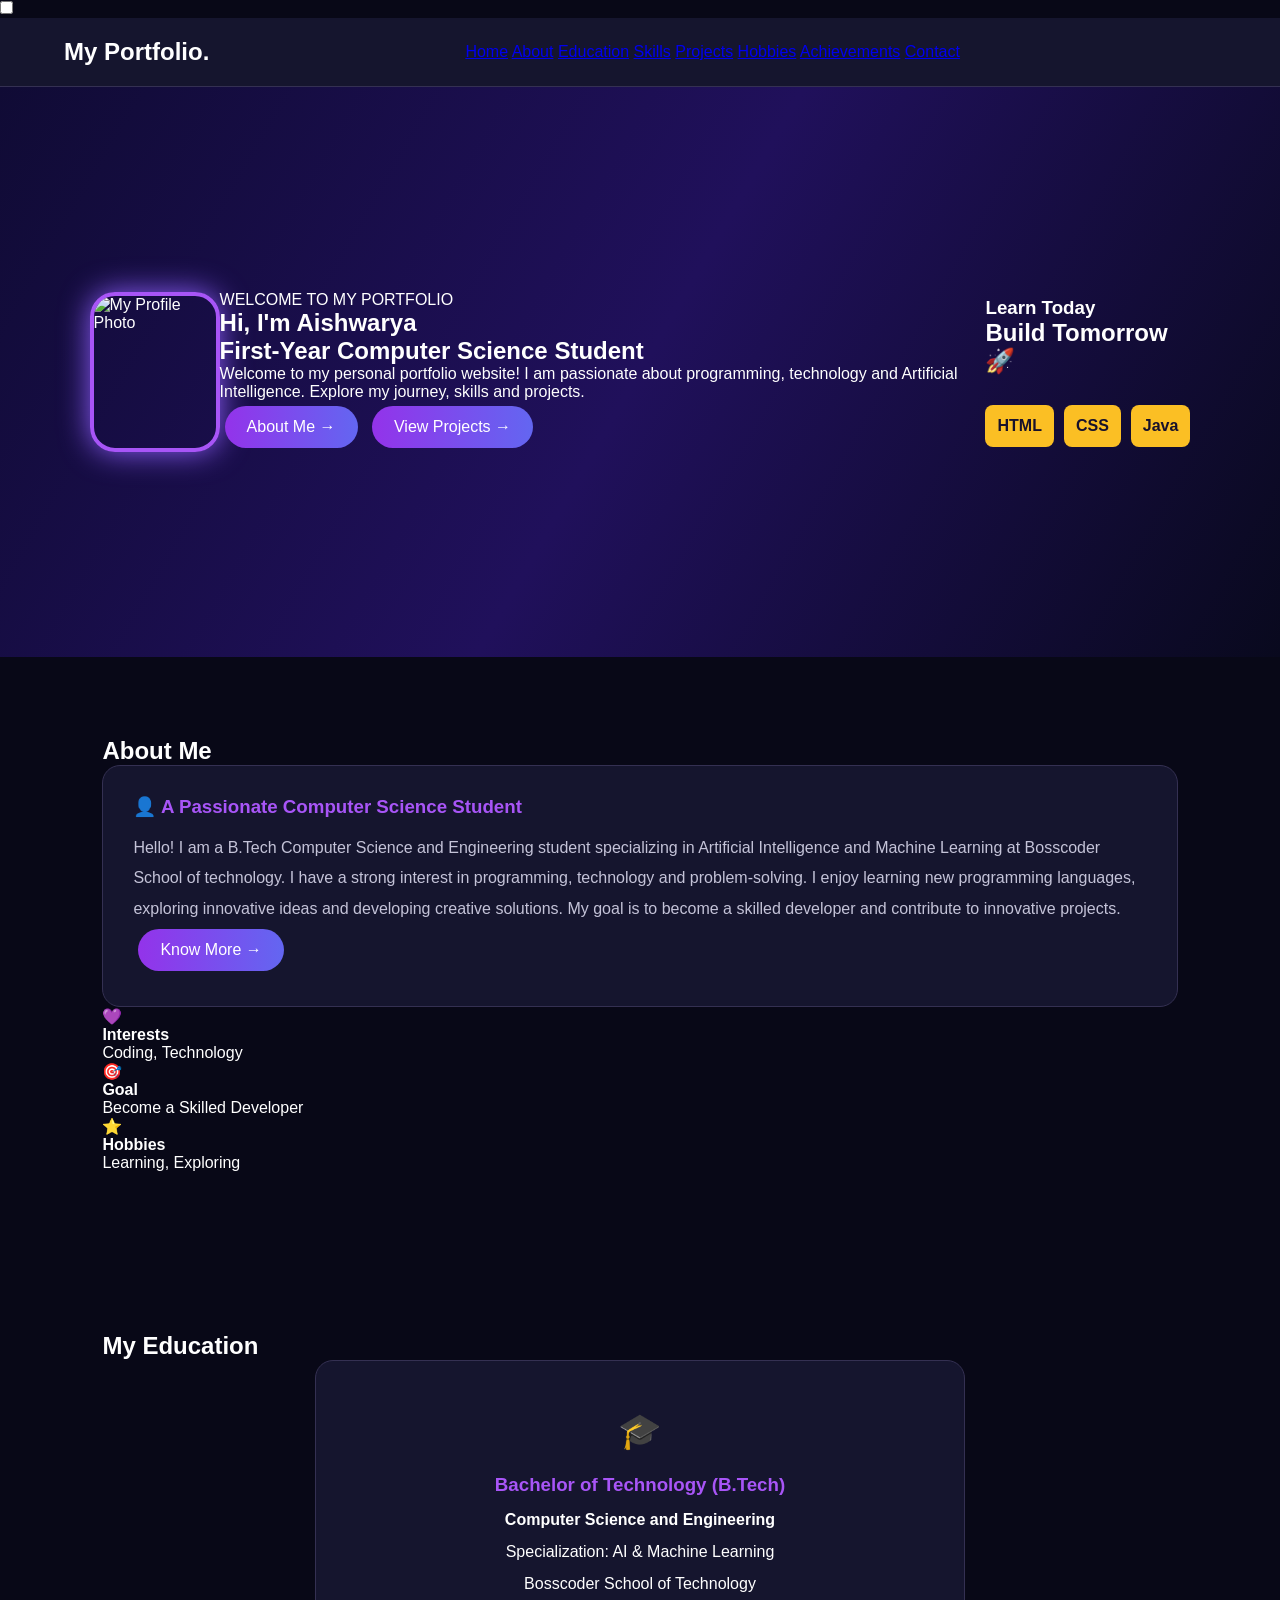
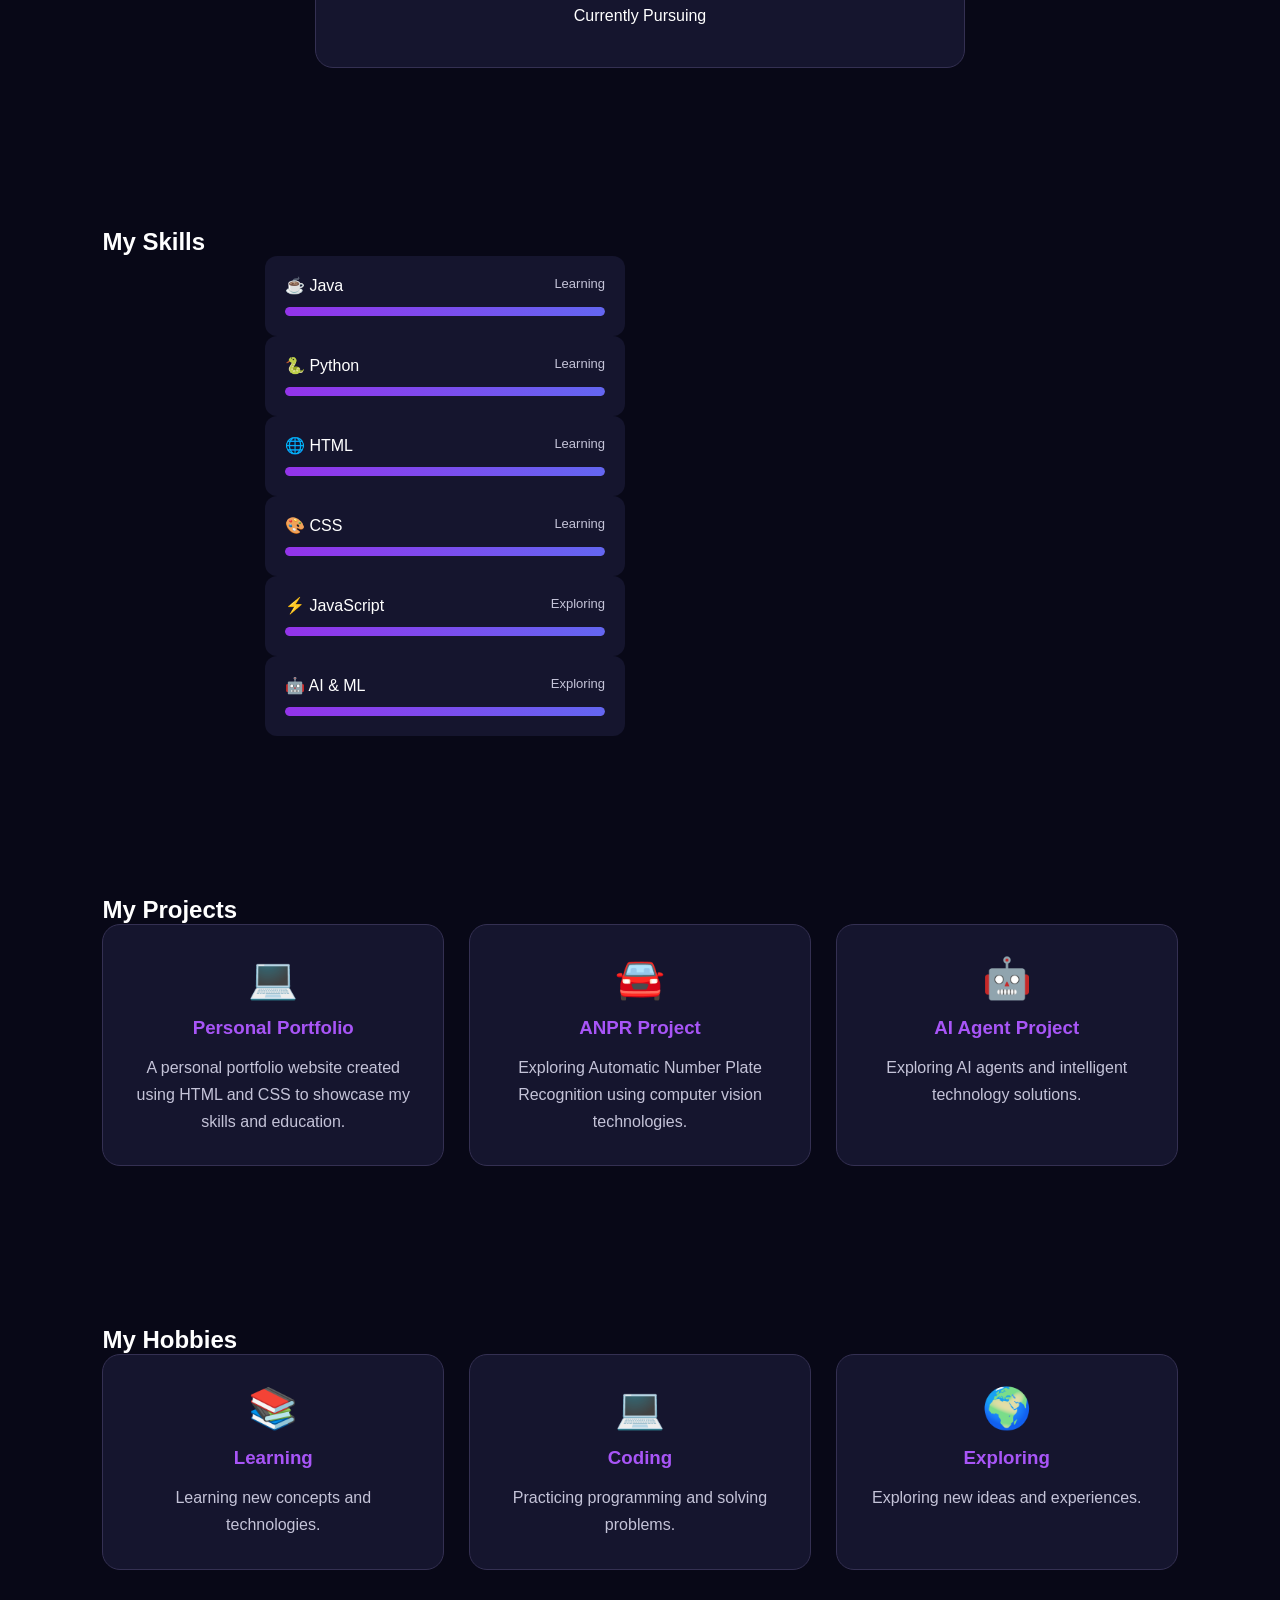
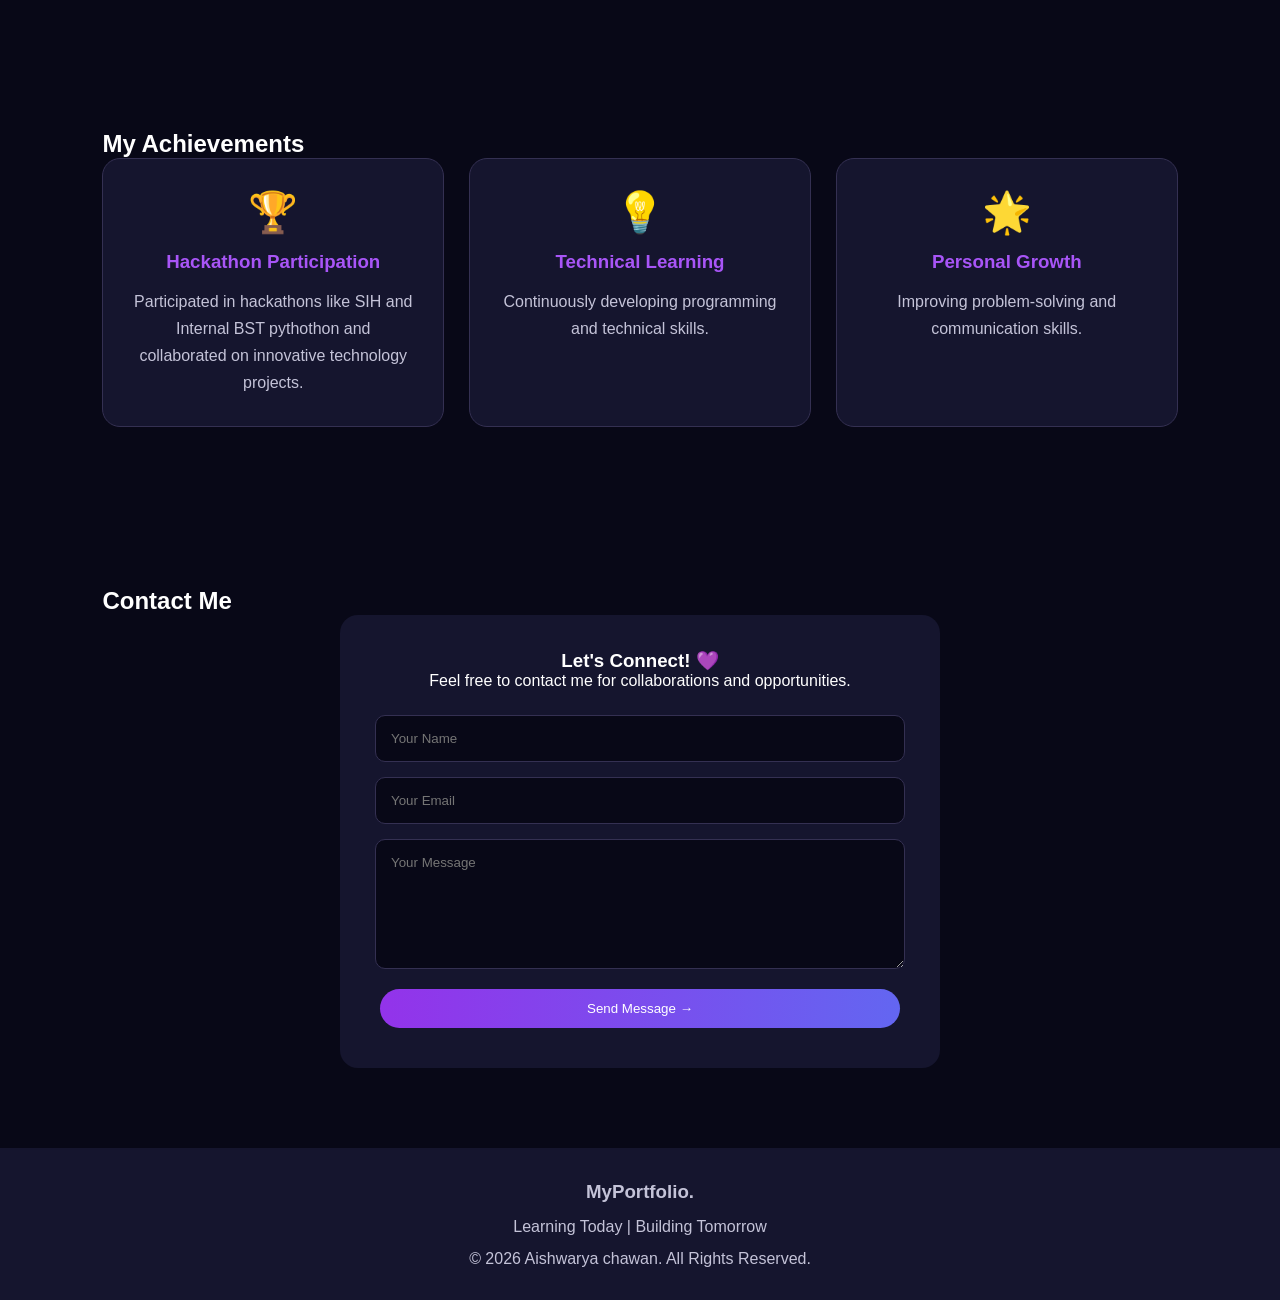
==== profile.html @ 1812cf4e "Initial personal portfolio" ====
<!DOCTYPE html>
<html lang="en">

<head>
    <meta charset="UTF-8">
    <meta name="viewport" content="width=device-width, initial-scale=1.0">

    <title>My Portfolio</title>

    <link rel="stylesheet" href="Profile.css">
</head>

<body>

    <!-- CSS ONLY THEME TOGGLE -->
    <input type="checkbox" id="theme-toggle">

    <div class="website">

        <!-- NAVIGATION BAR -->
        <header>
            <nav class="navbar">

                <h1 class="logo">My Portfolio<span>.</span></h1>

                <ul>
                    <a href="#home">Home</a>
                <a href="#about">About</a>
                <a href="#education">Education</a>
                <a href="#skills">Skills</a>
                <a href="#projects">Projects</a>
                <a href="#hobbies">Hobbies</a>
                <a href="#achievements">Achievements</a>
             <a href="#contact">Contact</a>
                </ul>

                <label for="theme-toggle" class="theme-button">
                </label>

            </nav>
        </header>


        <!-- HOME SECTION -->
        <section id="home" class="hero">

            <div class="hero-left">

                <div class="profile-frame">
                    <img src="/Users/aishwarya/My Portfolio/aishu image.jpeg" alt="My Profile Photo">
                </div>

            </div>

            <div class="hero-middle">

                <p class="welcome">WELCOME TO MY PORTFOLIO</p>

                <h1>Hi, I'm <span>Aishwarya</span></h1>

                <h2>First-Year Computer Science Student</h2>

                <p>
                    Welcome to my personal portfolio website!

                    I am passionate about programming, technology
                    and Artificial Intelligence.

                    Explore my journey, skills and projects.
                </p>

                <div class="hero-buttons">
                    <a href="#about" class="btn">About Me →</a>
                    <a href="#projects" class="btn outline">View Projects →</a>
                </div>

            </div>

            <div class="hero-right">

                <h3>Learn Today</h3>
                <h2>Build Tomorrow 🚀</h2>

                <div class="tech-icons">
                    <span>HTML</span>
                    <span>CSS</span>
                    <span>Java</span>
                </div>

            </div>

        </section>


        <!-- ABOUT ME -->
        <section id="about" class="section">

            <h2 class="section-heading">About <span>Me</span></h2>

            <div class="about-container">

                <div class="about-text">

                    <h3>👤 A Passionate Computer Science Student</h3>

                    <p>
                        Hello! I am a B.Tech Computer Science and
                        Engineering student specializing in Artificial
                        Intelligence and Machine Learning at Bosscoder 
                        School of technology.

                        I have a strong interest in programming,
                        technology and problem-solving.

                        I enjoy learning new programming languages,
                        exploring innovative ideas and developing
                        creative solutions.

                        My goal is to become a skilled developer
                        and contribute to innovative projects.
                    </p>

                    <a href="#contact" class="btn">Know More →</a>

                </div>

                <div class="about-cards">

                    <div class="mini-card">
                        <span>💜</span>
                        <h4>Interests</h4>
                        <p>Coding, Technology</p>
                    </div>

                    <div class="mini-card">
                        <span>🎯</span>
                        <h4>Goal</h4>
                        <p>Become a Skilled Developer</p>
                    </div>

                    <div class="mini-card">
                        <span>⭐</span>
                        <h4>Hobbies</h4>
                        <p>Learning, Exploring</p>
                    </div>

                </div>

            </div>

        </section>


        <!-- EDUCATION -->
        <section id="education" class="section">

            <h2 class="section-heading">My <span>Education</span></h2>

            <div class="education-card">

                <div class="card-icon">🎓</div>

                <h3>Bachelor of Technology (B.Tech)</h3>

                <h4>Computer Science and Engineering</h4>

                <p>Specialization: AI & Machine Learning</p>

                <p>Bosscoder School of Technology</p>

                <p class="highlight">Currently Pursuing</p>

            </div>

        </section>


        <!-- SKILLS -->
        <section id="skills" class="section">

            <h2 class="section-heading">My <span>Skills</span></h2>

            <div class="skills-container">

                <div class="skills-list">

                    <div class="skill">
                        <div class="skill-info">
                            <span>☕ Java</span>
                            <span>Learning</span>
                        </div>
                        <div class="progress">
                            <div class="progress-bar java"></div>
                        </div>
                    </div>

                    <div class="skill">
                        <div class="skill-info">
                            <span>🐍 Python</span>
                            <span>Learning</span>
                        </div>
                        <div class="progress">
                            <div class="progress-bar python"></div>
                        </div>
                    </div>

                    <div class="skill">
                        <div class="skill-info">
                            <span>🌐 HTML</span>
                            <span>Learning</span>
                        </div>
                        <div class="progress">
                            <div class="progress-bar html"></div>
                        </div>
                    </div>

                    <div class="skill">
                        <div class="skill-info">
                            <span>🎨 CSS</span>
                            <span>Learning</span>
                        </div>
                        <div class="progress">
                            <div class="progress-bar css"></div>
                        </div>
                    </div>

                    <div class="skill">
                        <div class="skill-info">
                            <span>⚡ JavaScript</span>
                            <span>Exploring</span>
                        </div>
                        <div class="progress">
                            <div class="progress-bar javascript"></div>
                        </div>
                    </div>

                    <div class="skill">
                        <div class="skill-info">
                            <span>🤖 AI & ML</span>
                            <span>Exploring</span>
                        </div>
                        <div class="progress">
                            <div class="progress-bar aiml"></div>
                        </div>
                    </div>

                </div>

            </div>

        </section>


        <!-- PROJECTS -->
        <section id="projects" class="section">

            <h2 class="section-heading">My <span>Projects</span></h2>

            <div class="card-container">

                <div class="info-card">
                    <span>💻</span>
                    <h3>Personal Portfolio</h3>
                    <p>
                        A personal portfolio website created using
                        HTML and CSS to showcase my skills and education.
                    </p>
                </div>

                <div class="info-card">
                    <span>🚘</span>
                    <h3>ANPR Project</h3>
                    <p>
                        Exploring Automatic Number Plate Recognition
                        using computer vision technologies.
                    </p>
                </div>

                <div class="info-card">
                    <span>🤖</span>
                    <h3>AI Agent Project</h3>
                    <p>
                        Exploring AI agents and intelligent
                        technology solutions.
                    </p>
                </div>

            </div>

        </section>


        <!-- HOBBIES -->
        <section id="hobbies" class="section">

            <h2 class="section-heading">My <span>Hobbies</span></h2>

            <div class="card-container">

                <div class="info-card">
                    <span>📚</span>
                    <h3>Learning</h3>
                    <p>Learning new concepts and technologies.</p>
                </div>

                <div class="info-card">
                    <span>💻</span>
                    <h3>Coding</h3>
                    <p>Practicing programming and solving problems.</p>
                </div>

                <div class="info-card">
                    <span>🌍</span>
                    <h3>Exploring</h3>
                    <p>Exploring new ideas and experiences.</p>
                </div>

            </div>

        </section>


        <!-- ACHIEVEMENTS -->
        <section id="achievements" class="section">

            <h2 class="section-heading">My <span>Achievements</span></h2>

            <div class="card-container">

                <div class="info-card">
                    <span>🏆</span>
                    <h3>Hackathon Participation</h3>
                    <p>
                        Participated in hackathons  like SIH and Internal BST pythothon and collaborated
                        on innovative technology projects.
                    </p>
                </div>

                <div class="info-card">
                    <span>💡</span>
                    <h3>Technical Learning</h3>
                    <p>
                        Continuously developing programming
                        and technical skills.
                    </p>
                </div>

                <div class="info-card">
                    <span>🌟</span>
                    <h3>Personal Growth</h3>
                    <p>
                        Improving problem-solving and
                        communication skills.
                    </p>
                </div>

            </div>

        </section>


        <!-- CONTACT -->
        <section id="contact" class="section">

            <h2 class="section-heading">Contact <span>Me</span></h2>

            <div class="contact-box">

                <h3>Let's Connect! 💜</h3>

                <p>Feel free to contact me for collaborations and opportunities.</p>

                <form action="mailto:aishuchawan506@gmail.com"
                      method="post"
                      enctype="text/plain">

                    <input type="text"
                           name="name"
                           placeholder="Your Name"
                           required>

                    <input type="email"
                           name="email"
                           placeholder="Your Email"
                           required>

                    <textarea name="message"
                              placeholder="Your Message"
                              required></textarea>

                    <button type="submit" class="btn">
                        Send Message →
                    </button>

                </form>

            </div>

        </section>


        <!-- FOOTER -->
        <footer>

            <h3>MyPortfolio.</h3>

            <p>Learning Today | Building Tomorrow</p>

            <p>© 2026 Aishwarya chawan. All Rights Reserved.</p>

        </footer>

    </div>

</body>
</html>
---- Profile.css ----
/* RESET */
* {
    margin: 0;
    padding: 0;
    box-sizing: border-box;
    scroll-behavior: smooth;
}

:root {
    --bg: #080817;
    --card: #15152e;
    --text: #ffffff;
    --muted: #c4c3d8;
    --purple: #a855f7;
    --blue: #6366f1;
    --border: #343052;
}

body {
    background: var(--bg);
    color: var(--text);
    font-family: Arial, sans-serif;
    transition: 0.3s;
}

body.light-mode {
    --bg: #f4f2ff;
    --card: #ffffff;
    --text: #21183b;
    --muted: #625b73;
    --border: #ddd4f5;
}

/* NAVBAR */
header {
    background: var(--card);
    position: sticky;
    top: 0;
    z-index: 100;
    border-bottom: 1px solid var(--border);
}

.navbar {
    display: flex;
    justify-content: space-between;
    align-items: center;
    padding: 20px 5%;
    gap: 20px;
}

.logo {
    color: white;
    font-size: 24px;
    white-space: nowrap;
}

.nav-links {
    display: flex;
    list-style: none;
    gap: 18px;
    flex-wrap: wrap;
}

.nav-links a {
    color: var(--text);
    text-decoration: none;
    font-size: 13px;
    transition: 0.3s;
}

.nav-links a:hover {
    color: var(--purple);
}

#theme-toggle {
    background: var(--purple);
    border: none;
    border-radius: 50%;
    padding: 10px;
    cursor: pointer;
    font-size: 17px;
}

/* HERO */
.hero {
    min-height: 570px;
    padding: 70px 7%;
    background: linear-gradient(120deg, #100b35, #20105b, #09091e);
    display: flex;
    align-items: center;
}

.light-mode .hero {
    background: linear-gradient(120deg, #e6dcff, #d9d4ff);
}

.hero-content {
    width: 100%;
    display: flex;
    align-items: center;
    justify-content: space-between;
    gap: 40px;
}

.profile-frame img {
    width: 130px;
    height: 160px;
    object-fit: cover;
    border-radius: 25px;
    border: 4px solid var(--purple);
    box-shadow: 0 0 30px #8b5cf6;
    display: block;
}

.intro {
    max-width: 500px;
}

.small-text {
    font-size: 23px;
}

.intro h1 {
    font-size: 48px;
    color: #c084fc;
    margin: 10px 0;
}

.intro h2 {
    margin-bottom: 20px;
}

.intro p {
    line-height: 1.8;
    color: #d1c8ef;
    margin-bottom: 25px;
}

.btn {
    display: inline-block;
    background: linear-gradient(90deg, #9333ea, #6366f1);
    padding: 12px 22px;
    border-radius: 30px;
    color: white;
    text-decoration: none;
    border: none;
    cursor: pointer;
    transition: 0.3s;
    margin: 5px;
}

.btn:hover {
    transform: translateY(-4px);
    box-shadow: 0 0 15px #9333ea;
}

.secondary {
    background: transparent;
    border: 1px solid #a855f7;
}

.hero-side {
    text-align: center;
    color: #c084fc;
    font-style: italic;
}

.tech-icons {
    display: flex;
    gap: 10px;
    margin-top: 30px;
}

.tech-icons span {
    background: #fbbf24;
    color: #17112c;
    padding: 12px;
    font-weight: bold;
    border-radius: 8px;
}

/* COMMON SECTION */
.section {
    padding: 80px 8%;
}

.section-title {
    text-align: center;
    font-size: 34px;
    margin-bottom: 45px;
    color: var(--purple);
}

/* ABOUT */
.about-content {
    display: flex;
    align-items: center;
    gap: 35px;
}

.about-text {
    flex: 1;
    background: var(--card);
    padding: 30px;
    border-radius: 18px;
    border: 1px solid var(--border);
}

.about-text h3 {
    color: var(--purple);
    margin-bottom: 15px;
}

.about-text p {
    line-height: 1.9;
    color: var(--muted);
}

.about-info {
    display: flex;
    gap: 15px;
    margin-top: 25px;
    flex-wrap: wrap;
}

.about-info div {
    background: var(--bg);
    padding: 15px;
    border-radius: 12px;
    line-height: 1.8;
    flex: 1;
    min-width: 120px;
}

.about-image {
    background: var(--card);
    padding: 35px;
    border-radius: 20px;
    text-align: center;
    border: 1px solid var(--border);
}

.laptop-icon {
    font-size: 100px;
    margin-bottom: 15px;
}

/* EDUCATION */
.education-card {
    max-width: 650px;
    margin: auto;
    padding: 35px;
    text-align: center;
    background: var(--card);
    border-radius: 18px;
    border: 1px solid var(--border);
    line-height: 2;
}

.card-icon {
    font-size: 35px;
}

.education-card h3 {
    color: var(--purple);
}

/* SKILLS */
.skills-container {
    max-width: 750px;
    margin: auto;
    display: grid;
    grid-template-columns: 1fr 1fr;
    gap: 30px;
}

.skill {
    background: var(--card);
    padding: 20px;
    border-radius: 12px;
}

.skill-info {
    display: flex;
    justify-content: space-between;
    margin-bottom: 12px;
}

.skill-info span:last-child {
    color: var(--muted);
    font-size: 13px;
}

.progress {
    height: 9px;
    background: #37304e;
    border-radius: 20px;
    overflow: hidden;
}

.progress-bar {
    height: 100%;
    background: linear-gradient(90deg, #9333ea, #6366f1);
    border-radius: 20px;
}

/* PROJECTS AND HOBBIES */
.card-container {
    display: grid;
    grid-template-columns: repeat(3, 1fr);
    gap: 25px;
}

.info-card {
    background: var(--card);
    padding: 30px;
    border-radius: 18px;
    border: 1px solid var(--border);
    text-align: center;
    transition: 0.3s;
}

.info-card:hover {
    transform: translateY(-8px);
    border-color: var(--purple);
}

.info-card span {
    font-size: 40px;
}

.info-card h3 {
    color: var(--purple);
    margin: 15px 0;
}

.info-card p {
    color: var(--muted);
    line-height: 1.7;
}

/* ACHIEVEMENTS */
.achievement-card {
    max-width: 600px;
    margin: auto;
    text-align: center;
    padding: 35px;
    background: var(--card);
    border-radius: 18px;
    border: 1px solid var(--border);
    line-height: 2;
}

.achievement-card span {
    font-size: 40px;
}

.achievement-card h3 {
    color: var(--purple);
}

/* CONTACT */
.contact-box {
    max-width: 600px;
    margin: auto;
    text-align: center;
    background: var(--card);
    padding: 35px;
    border-radius: 18px;
}

.contact-box form {
    display: flex;
    flex-direction: column;
    gap: 15px;
    margin-top: 25px;
}

.contact-box input,
.contact-box textarea {
    width: 100%;
    padding: 15px;
    border-radius: 10px;
    border: 1px solid var(--border);
    background: var(--bg);
    color: var(--text);
    font-family: inherit;
}

.contact-box textarea {
    height: 130px;
    resize: vertical;
}

#form-status {
    color: var(--purple);
}

/* FOOTER */
footer {
    background: var(--card);
    padding: 25px;
    text-align: center;
    line-height: 2;
    color: var(--muted);
}

/* RESPONSIVE */
@media(max-width: 1000px) {

    .hero-content {
        flex-wrap: wrap;
        justify-content: center;
        text-align: center;
    }

    .hero-side {
        display: none;
    }

    .nav-links {
        justify-content: center;
    }
}

@media(max-width: 650px) {

    .navbar {
        flex-direction: column;
    }

    .nav-links {
        gap: 12px;
    }

    .hero {
        padding: 50px 5%;
    }

    .profile img {
        width: 210px;
        height: 240px;
    }

    .intro h1 {
        font-size: 35px;
    }

    .about-content {
        flex-direction: column;
    }

    .skills-container,
    .card-container {
        grid-template-columns: 1fr;
    }

    .section {
        padding: 55px 6%;
    }

    .about-info {
        flex-direction: column;
    }
}
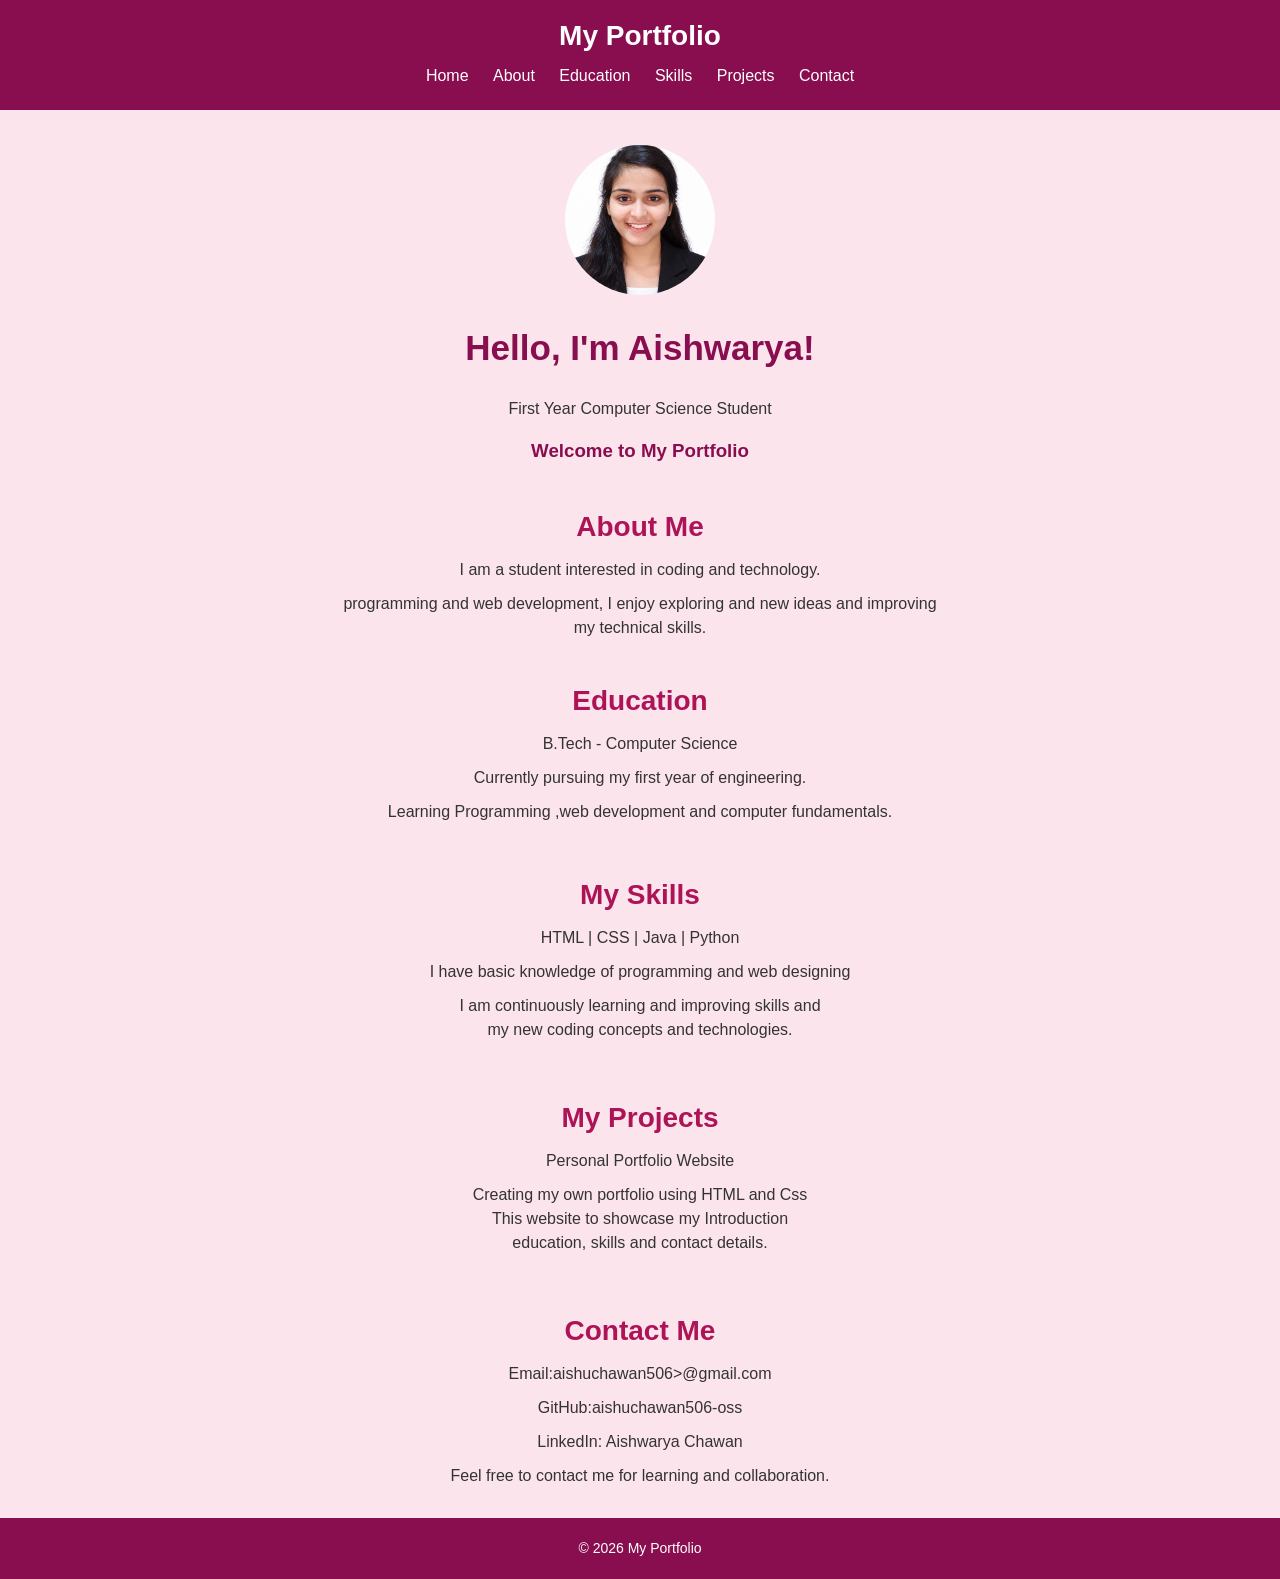
==== commit 6285a2f9: "Updated portfolio" ====
--- a/profile.html
+++ b/profile.html
@@ -1,416 +1,58 @@
 <!DOCTYPE html>
-<html lang="en">
-
+<html>
 <head>
-    <meta charset="UTF-8">
-    <meta name="viewport" content="width=device-width, initial-scale=1.0">
-
     <title>My Portfolio</title>
-
     <link rel="stylesheet" href="Profile.css">
 </head>
-
 <body>
-
-    <!-- CSS ONLY THEME TOGGLE -->
-    <input type="checkbox" id="theme-toggle">
-
-    <div class="website">
-
-        <!-- NAVIGATION BAR -->
-        <header>
-            <nav class="navbar">
-
-                <h1 class="logo">My Portfolio<span>.</span></h1>
-
-                <ul>
-                    <a href="#home">Home</a>
-                <a href="#about">About</a>
-                <a href="#education">Education</a>
-                <a href="#skills">Skills</a>
-                <a href="#projects">Projects</a>
-                <a href="#hobbies">Hobbies</a>
-                <a href="#achievements">Achievements</a>
-             <a href="#contact">Contact</a>
-                </ul>
-
-                <label for="theme-toggle" class="theme-button">
-                </label>
-
-            </nav>
-        </header>
-
-
-        <!-- HOME SECTION -->
-        <section id="home" class="hero">
-
-            <div class="hero-left">
-
-                <div class="profile-frame">
-                    <img src="/Users/aishwarya/My Portfolio/aishu image.jpeg" alt="My Profile Photo">
-                </div>
-
-            </div>
-
-            <div class="hero-middle">
-
-                <p class="welcome">WELCOME TO MY PORTFOLIO</p>
-
-                <h1>Hi, I'm <span>Aishwarya</span></h1>
-
-                <h2>First-Year Computer Science Student</h2>
-
-                <p>
-                    Welcome to my personal portfolio website!
-
-                    I am passionate about programming, technology
-                    and Artificial Intelligence.
-
-                    Explore my journey, skills and projects.
-                </p>
-
-                <div class="hero-buttons">
-                    <a href="#about" class="btn">About Me →</a>
-                    <a href="#projects" class="btn outline">View Projects →</a>
-                </div>
-
-            </div>
-
-            <div class="hero-right">
-
-                <h3>Learn Today</h3>
-                <h2>Build Tomorrow 🚀</h2>
-
-                <div class="tech-icons">
-                    <span>HTML</span>
-                    <span>CSS</span>
-                    <span>Java</span>
-                </div>
-
-            </div>
-
-        </section>
-
-
-        <!-- ABOUT ME -->
-        <section id="about" class="section">
-
-            <h2 class="section-heading">About <span>Me</span></h2>
-
-            <div class="about-container">
-
-                <div class="about-text">
-
-                    <h3>👤 A Passionate Computer Science Student</h3>
-
-                    <p>
-                        Hello! I am a B.Tech Computer Science and
-                        Engineering student specializing in Artificial
-                        Intelligence and Machine Learning at Bosscoder 
-                        School of technology.
-
-                        I have a strong interest in programming,
-                        technology and problem-solving.
-
-                        I enjoy learning new programming languages,
-                        exploring innovative ideas and developing
-                        creative solutions.
-
-                        My goal is to become a skilled developer
-                        and contribute to innovative projects.
-                    </p>
-
-                    <a href="#contact" class="btn">Know More →</a>
-
-                </div>
-
-                <div class="about-cards">
-
-                    <div class="mini-card">
-                        <span>💜</span>
-                        <h4>Interests</h4>
-                        <p>Coding, Technology</p>
-                    </div>
-
-                    <div class="mini-card">
-                        <span>🎯</span>
-                        <h4>Goal</h4>
-                        <p>Become a Skilled Developer</p>
-                    </div>
-
-                    <div class="mini-card">
-                        <span>⭐</span>
-                        <h4>Hobbies</h4>
-                        <p>Learning, Exploring</p>
-                    </div>
-
-                </div>
-
-            </div>
-
-        </section>
-
-
-        <!-- EDUCATION -->
-        <section id="education" class="section">
-
-            <h2 class="section-heading">My <span>Education</span></h2>
-
-            <div class="education-card">
-
-                <div class="card-icon">🎓</div>
-
-                <h3>Bachelor of Technology (B.Tech)</h3>
-
-                <h4>Computer Science and Engineering</h4>
-
-                <p>Specialization: AI & Machine Learning</p>
-
-                <p>Bosscoder School of Technology</p>
-
-                <p class="highlight">Currently Pursuing</p>
-
-            </div>
-
-        </section>
-
-
-        <!-- SKILLS -->
-        <section id="skills" class="section">
-
-            <h2 class="section-heading">My <span>Skills</span></h2>
-
-            <div class="skills-container">
-
-                <div class="skills-list">
-
-                    <div class="skill">
-                        <div class="skill-info">
-                            <span>☕ Java</span>
-                            <span>Learning</span>
-                        </div>
-                        <div class="progress">
-                            <div class="progress-bar java"></div>
-                        </div>
-                    </div>
-
-                    <div class="skill">
-                        <div class="skill-info">
-                            <span>🐍 Python</span>
-                            <span>Learning</span>
-                        </div>
-                        <div class="progress">
-                            <div class="progress-bar python"></div>
-                        </div>
-                    </div>
-
-                    <div class="skill">
-                        <div class="skill-info">
-                            <span>🌐 HTML</span>
-                            <span>Learning</span>
-                        </div>
-                        <div class="progress">
-                            <div class="progress-bar html"></div>
-                        </div>
-                    </div>
-
-                    <div class="skill">
-                        <div class="skill-info">
-                            <span>🎨 CSS</span>
-                            <span>Learning</span>
-                        </div>
-                        <div class="progress">
-                            <div class="progress-bar css"></div>
-                        </div>
-                    </div>
-
-                    <div class="skill">
-                        <div class="skill-info">
-                            <span>⚡ JavaScript</span>
-                            <span>Exploring</span>
-                        </div>
-                        <div class="progress">
-                            <div class="progress-bar javascript"></div>
-                        </div>
-                    </div>
-
-                    <div class="skill">
-                        <div class="skill-info">
-                            <span>🤖 AI & ML</span>
-                            <span>Exploring</span>
-                        </div>
-                        <div class="progress">
-                            <div class="progress-bar aiml"></div>
-                        </div>
-                    </div>
-
-                </div>
-
-            </div>
-
-        </section>
-
-
-        <!-- PROJECTS -->
-        <section id="projects" class="section">
-
-            <h2 class="section-heading">My <span>Projects</span></h2>
-
-            <div class="card-container">
-
-                <div class="info-card">
-                    <span>💻</span>
-                    <h3>Personal Portfolio</h3>
-                    <p>
-                        A personal portfolio website created using
-                        HTML and CSS to showcase my skills and education.
-                    </p>
-                </div>
-
-                <div class="info-card">
-                    <span>🚘</span>
-                    <h3>ANPR Project</h3>
-                    <p>
-                        Exploring Automatic Number Plate Recognition
-                        using computer vision technologies.
-                    </p>
-                </div>
-
-                <div class="info-card">
-                    <span>🤖</span>
-                    <h3>AI Agent Project</h3>
-                    <p>
-                        Exploring AI agents and intelligent
-                        technology solutions.
-                    </p>
-                </div>
-
-            </div>
-
-        </section>
-
-
-        <!-- HOBBIES -->
-        <section id="hobbies" class="section">
-
-            <h2 class="section-heading">My <span>Hobbies</span></h2>
-
-            <div class="card-container">
-
-                <div class="info-card">
-                    <span>📚</span>
-                    <h3>Learning</h3>
-                    <p>Learning new concepts and technologies.</p>
-                </div>
-
-                <div class="info-card">
-                    <span>💻</span>
-                    <h3>Coding</h3>
-                    <p>Practicing programming and solving problems.</p>
-                </div>
-
-                <div class="info-card">
-                    <span>🌍</span>
-                    <h3>Exploring</h3>
-                    <p>Exploring new ideas and experiences.</p>
-                </div>
-
-            </div>
-
-        </section>
-
-
-        <!-- ACHIEVEMENTS -->
-        <section id="achievements" class="section">
-
-            <h2 class="section-heading">My <span>Achievements</span></h2>
-
-            <div class="card-container">
-
-                <div class="info-card">
-                    <span>🏆</span>
-                    <h3>Hackathon Participation</h3>
-                    <p>
-                        Participated in hackathons  like SIH and Internal BST pythothon and collaborated
-                        on innovative technology projects.
-                    </p>
-                </div>
-
-                <div class="info-card">
-                    <span>💡</span>
-                    <h3>Technical Learning</h3>
-                    <p>
-                        Continuously developing programming
-                        and technical skills.
-                    </p>
-                </div>
-
-                <div class="info-card">
-                    <span>🌟</span>
-                    <h3>Personal Growth</h3>
-                    <p>
-                        Improving problem-solving and
-                        communication skills.
-                    </p>
-                </div>
-
-            </div>
-
-        </section>
-
-
-        <!-- CONTACT -->
-        <section id="contact" class="section">
-
-            <h2 class="section-heading">Contact <span>Me</span></h2>
-
-            <div class="contact-box">
-
-                <h3>Let's Connect! 💜</h3>
-
-                <p>Feel free to contact me for collaborations and opportunities.</p>
-
-                <form action="mailto:aishuchawan506@gmail.com"
-                      method="post"
-                      enctype="text/plain">
-
-                    <input type="text"
-                           name="name"
-                           placeholder="Your Name"
-                           required>
-
-                    <input type="email"
-                           name="email"
-                           placeholder="Your Email"
-                           required>
-
-                    <textarea name="message"
-                              placeholder="Your Message"
-                              required></textarea>
-
-                    <button type="submit" class="btn">
-                        Send Message →
-                    </button>
-
-                </form>
-
-            </div>
-
-        </section>
-
-
-        <!-- FOOTER -->
-        <footer>
-
-            <h3>MyPortfolio.</h3>
-
-            <p>Learning Today | Building Tomorrow</p>
-
-            <p>© 2026 Aishwarya chawan. All Rights Reserved.</p>
-
-        </footer>
-
-    </div>
-
+<nav>
+    <h2>My Portfolio</h2>
+    <a href="#home">Home</a>
+    <a href="#about">About</a>
+    <a href="#education">Education</a>
+    <a href="#skills">Skills</a>
+    <a href="#projects">Projects</a>
+    <a href="#contact">Contact</a>
+</nav>
+<section id="home">
+    <img src="aishu image.jpeg" class="profile">
+    <h1>Hello, I'm Aishwarya!</h1>
+    <p>First Year Computer Science Student</p>
+    <h3>Welcome to My Portfolio</h3>
+</section>
+<section id="about">
+    <h2>About Me</h2>
+    <p>I am a student interested in coding and technology.</p>
+    <p>programming and web development, I enjoy exploring and new ideas and improving</br>my technical skills.</p>
+</section>
+<section id="education">
+    <h2>Education</h2>
+    <p>B.Tech - Computer Science</p>
+    <p>Currently pursuing my first year of engineering.</p>
+    <p>Learning Programming ,web development and computer fundamentals.</p>
+</section>
+<section id="skills">
+    <h2>My Skills</h2>
+    <p>HTML | CSS | Java | Python</p>
+    <p>I have basic knowledge of programming and web designing</p>
+    <p>I am continuously learning and improving skills and 
+    </br>my new coding concepts and technologies.</p>
+</section>
+<section id="projects">
+    <h2>My Projects</h2>
+    <p>Personal Portfolio Website</p>
+    <p>Creating my own portfolio using HTML and Css </br> This website to showcase my Introduction</br>
+     education, skills and contact details.</p>
+</section>
+<section id="contact">
+    <h2>Contact Me</h2>
+    <p>Email:aishuchawan506>@gmail.com</p>
+    <p>GitHub:aishuchawan506-oss</p>
+     <p>LinkedIn: Aishwarya Chawan</p>
+     <p>Feel free to contact me for learning and collaboration.</p>
+</section>
+<footer>
+    <p>© 2026 My Portfolio</p>
+</footer>
 </body>
 </html>
--- a/Profile.css
+++ b/Profile.css
@@ -1,465 +1,140 @@
-/* RESET */
-* {
+body {
+    font-family: Arial, sans-serif;
     margin: 0;
-    padding: 0;
-    box-sizing: border-box;
-    scroll-behavior: smooth;
+    background: #fce4ec;
+    text-align: center;
+    color: #333;
 }
 
-:root {
-    --bg: #080817;
-    --card: #15152e;
-    --text: #ffffff;
-    --muted: #c4c3d8;
-    --purple: #a855f7;
-    --blue: #6366f1;
-    --border: #343052;
+nav {
+    background: #880e4f;
+    padding: 15px;
 }
 
-body {
-    background: var(--bg);
-    color: var(--text);
-    font-family: Arial, sans-serif;
-    transition: 0.3s;
+nav h2 {
+    color: white;
+    margin: 5px;
 }
 
-body.light-mode {
-    --bg: #f4f2ff;
-    --card: #ffffff;
-    --text: #21183b;
-    --muted: #625b73;
-    --border: #ddd4f5;
+nav a {
+    color: white;
+    text-decoration: none;
+    margin: 10px;
+    display: inline-block;
 }
 
-/* NAVBAR */
-header {
-    background: var(--card);
-    position: sticky;
-    top: 0;
-    z-index: 100;
-    border-bottom: 1px solid var(--border);
+nav a:hover {
+    color: yellow;
 }
 
-.navbar {
-    display: flex;
-    justify-content: space-between;
-    align-items: center;
-    padding: 20px 5%;
-    gap: 20px;
+section {
+    padding: 25px 20px;
+    margin: 0;
+    scroll-margin-top: 20px;
+    background: #fce4ec;
 }
 
-.logo {
-    color: white;
-    font-size: 24px;
-    white-space: nowrap;
+#home {
+    padding: 35px 20px 10px;
 }
 
-.nav-links {
-    display: flex;
-    list-style: none;
-    gap: 18px;
-    flex-wrap: wrap;
+#about{
+    padding: 10px 20px 15px;
+}
+#education{
+    padding: 10px 20px 15px;
+}
+#skills, #projects , #contact {
+    padding: 20px;
+}
+.profile-frame {
+    width: 160px;
+    height: 160px;
+    border-radius: 50%;
+    object-fit: cover;
+    border: 5px solid #ad1457;
+    margin: 10px auto;
 }
 
-.nav-links a {
-    color: var(--text);
-    text-decoration: none;
-    font-size: 13px;
-    transition: 0.3s;
+h1 {
+    color: #880e4f;
+    font-size: 35px;
 }
 
-.nav-links a:hover {
-    color: var(--purple);
+h2 {
+    color: #ad1457;
+    font-size: 28px;
+    margin-bottom: 15px;
+    margin-top: 10px;
 }
 
-#theme-toggle {
-    background: var(--purple);
-    border: none;
-    border-radius: 50%;
-    padding: 10px;
-    cursor: pointer;
-    font-size: 17px;
+h3 {
+    color: #880e4f;
 }
 
-/* HERO */
-.hero {
-    min-height: 570px;
-    padding: 70px 7%;
-    background: linear-gradient(120deg, #100b35, #20105b, #09091e);
-    display: flex;
-    align-items: center;
-}
-
-.light-mode .hero {
-    background: linear-gradient(120deg, #e6dcff, #d9d4ff);
-}
-
-.hero-content {
-    width: 100%;
-    display: flex;
-    align-items: center;
-    justify-content: space-between;
-    gap: 40px;
-}
-
-.profile-frame img {
-    width: 130px;
-    height: 160px;
-    object-fit: cover;
-    border-radius: 25px;
-    border: 4px solid var(--purple);
-    box-shadow: 0 0 30px #8b5cf6;
-    display: block;
-}
-
-.intro {
-    max-width: 500px;
-}
-
-.small-text {
-    font-size: 23px;
-}
-
-.intro h1 {
-    font-size: 48px;
-    color: #c084fc;
-    margin: 10px 0;
-}
-
-.intro h2 {
-    margin-bottom: 20px;
-}
-
-.intro p {
-    line-height: 1.8;
-    color: #d1c8ef;
-    margin-bottom: 25px;
+p {
+    font-size: 17px;
+    line-height: 1.7;
 }
 
 .btn {
     display: inline-block;
-    background: linear-gradient(90deg, #9333ea, #6366f1);
-    padding: 12px 22px;
-    border-radius: 30px;
+    background: #880e4f;
     color: white;
+    padding: 1px 2px;
+    border-radius: 25px;
     text-decoration: none;
-    border: none;
-    cursor: pointer;
-    transition: 0.3s;
-    margin: 5px;
+    margin-top: 10px;
 }
 
 .btn:hover {
-    transform: translateY(-4px);
-    box-shadow: 0 0 15px #9333ea;
+    background: #ad1457;
 }
 
-.secondary {
-    background: transparent;
-    border: 1px solid #a855f7;
+footer {
+    background: #880e4f;
+    color: white;
+    padding: 10px;
 }
 
-.hero-side {
-    text-align: center;
-    color: #c084fc;
-    font-style: italic;
+footer p {
+    font-size: 14px;
 }
 
-.tech-icons {
-    display: flex;
-    gap: 10px;
-    margin-top: 30px;
+html {
+    scroll-behavior: smooth;
+}
+.profile {
+  width: 150px;
+  height: 150px;
+  border-radius: 50%;
+  object-fit: cover;
+}
+p{
+    font-size: 16px;
+    line-height: 1.5;
+    margin: 10px 0;
 }
 
-.tech-icons span {
-    background: #fbbf24;
-    color: #17112c;
-    padding: 12px;
-    font-weight: bold;
-    border-radius: 8px;
-}
 
-/* COMMON SECTION */
-.section {
-    padding: 80px 8%;
-}
 
-.section-title {
-    text-align: center;
-    font-size: 34px;
-    margin-bottom: 45px;
-    color: var(--purple);
-}
 
-/* ABOUT */
-.about-content {
-    display: flex;
-    align-items: center;
-    gap: 35px;
-}
 
-.about-text {
-    flex: 1;
-    background: var(--card);
-    padding: 30px;
-    border-radius: 18px;
-    border: 1px solid var(--border);
-}
 
-.about-text h3 {
-    color: var(--purple);
-    margin-bottom: 15px;
-}
 
-.about-text p {
-    line-height: 1.9;
-    color: var(--muted);
-}
+    
 
-.about-info {
-    display: flex;
-    gap: 15px;
-    margin-top: 25px;
-    flex-wrap: wrap;
-}
 
-.about-info div {
-    background: var(--bg);
-    padding: 15px;
-    border-radius: 12px;
-    line-height: 1.8;
-    flex: 1;
-    min-width: 120px;
-}
 
-.about-image {
-    background: var(--card);
-    padding: 35px;
-    border-radius: 20px;
-    text-align: center;
-    border: 1px solid var(--border);
-}
+    
+    
+    
+    
+    
 
-.laptop-icon {
-    font-size: 100px;
-    margin-bottom: 15px;
-}
 
-/* EDUCATION */
-.education-card {
-    max-width: 650px;
-    margin: auto;
-    padding: 35px;
-    text-align: center;
-    background: var(--card);
-    border-radius: 18px;
-    border: 1px solid var(--border);
-    line-height: 2;
-}
 
-.card-icon {
-    font-size: 35px;
-}
-
-.education-card h3 {
-    color: var(--purple);
-}
-
-/* SKILLS */
-.skills-container {
-    max-width: 750px;
-    margin: auto;
-    display: grid;
-    grid-template-columns: 1fr 1fr;
-    gap: 30px;
-}
-
-.skill {
-    background: var(--card);
-    padding: 20px;
-    border-radius: 12px;
-}
-
-.skill-info {
-    display: flex;
-    justify-content: space-between;
-    margin-bottom: 12px;
-}
-
-.skill-info span:last-child {
-    color: var(--muted);
-    font-size: 13px;
-}
-
-.progress {
-    height: 9px;
-    background: #37304e;
-    border-radius: 20px;
-    overflow: hidden;
-}
-
-.progress-bar {
-    height: 100%;
-    background: linear-gradient(90deg, #9333ea, #6366f1);
-    border-radius: 20px;
-}
-
-/* PROJECTS AND HOBBIES */
-.card-container {
-    display: grid;
-    grid-template-columns: repeat(3, 1fr);
-    gap: 25px;
-}
-
-.info-card {
-    background: var(--card);
-    padding: 30px;
-    border-radius: 18px;
-    border: 1px solid var(--border);
-    text-align: center;
-    transition: 0.3s;
-}
-
-.info-card:hover {
-    transform: translateY(-8px);
-    border-color: var(--purple);
-}
-
-.info-card span {
-    font-size: 40px;
-}
-
-.info-card h3 {
-    color: var(--purple);
-    margin: 15px 0;
-}
-
-.info-card p {
-    color: var(--muted);
-    line-height: 1.7;
-}
-
-/* ACHIEVEMENTS */
-.achievement-card {
-    max-width: 600px;
-    margin: auto;
-    text-align: center;
-    padding: 35px;
-    background: var(--card);
-    border-radius: 18px;
-    border: 1px solid var(--border);
-    line-height: 2;
-}
-
-.achievement-card span {
-    font-size: 40px;
-}
-
-.achievement-card h3 {
-    color: var(--purple);
-}
-
-/* CONTACT */
-.contact-box {
-    max-width: 600px;
-    margin: auto;
-    text-align: center;
-    background: var(--card);
-    padding: 35px;
-    border-radius: 18px;
-}
-
-.contact-box form {
-    display: flex;
-    flex-direction: column;
-    gap: 15px;
-    margin-top: 25px;
-}
-
-.contact-box input,
-.contact-box textarea {
-    width: 100%;
-    padding: 15px;
-    border-radius: 10px;
-    border: 1px solid var(--border);
-    background: var(--bg);
-    color: var(--text);
-    font-family: inherit;
-}
-
-.contact-box textarea {
-    height: 130px;
-    resize: vertical;
-}
-
-#form-status {
-    color: var(--purple);
-}
-
-/* FOOTER */
-footer {
-    background: var(--card);
-    padding: 25px;
-    text-align: center;
-    line-height: 2;
-    color: var(--muted);
-}
-
-/* RESPONSIVE */
-@media(max-width: 1000px) {
-
-    .hero-content {
-        flex-wrap: wrap;
-        justify-content: center;
-        text-align: center;
-    }
-
-    .hero-side {
-        display: none;
-    }
-
-    .nav-links {
-        justify-content: center;
-    }
-}
-
-@media(max-width: 650px) {
-
-    .navbar {
-        flex-direction: column;
-    }
-
-    .nav-links {
-        gap: 12px;
-    }
-
-    .hero {
-        padding: 50px 5%;
-    }
-
-    .profile img {
-        width: 210px;
-        height: 240px;
-    }
-
-    .intro h1 {
-        font-size: 35px;
-    }
-
-    .about-content {
-        flex-direction: column;
-    }
-
-    .skills-container,
-    .card-container {
-        grid-template-columns: 1fr;
-    }
-
-    .section {
-        padding: 55px 6%;
-    }
-
-    .about-info {
-        flex-direction: column;
-    }
-}+    
+    
+    
+    
